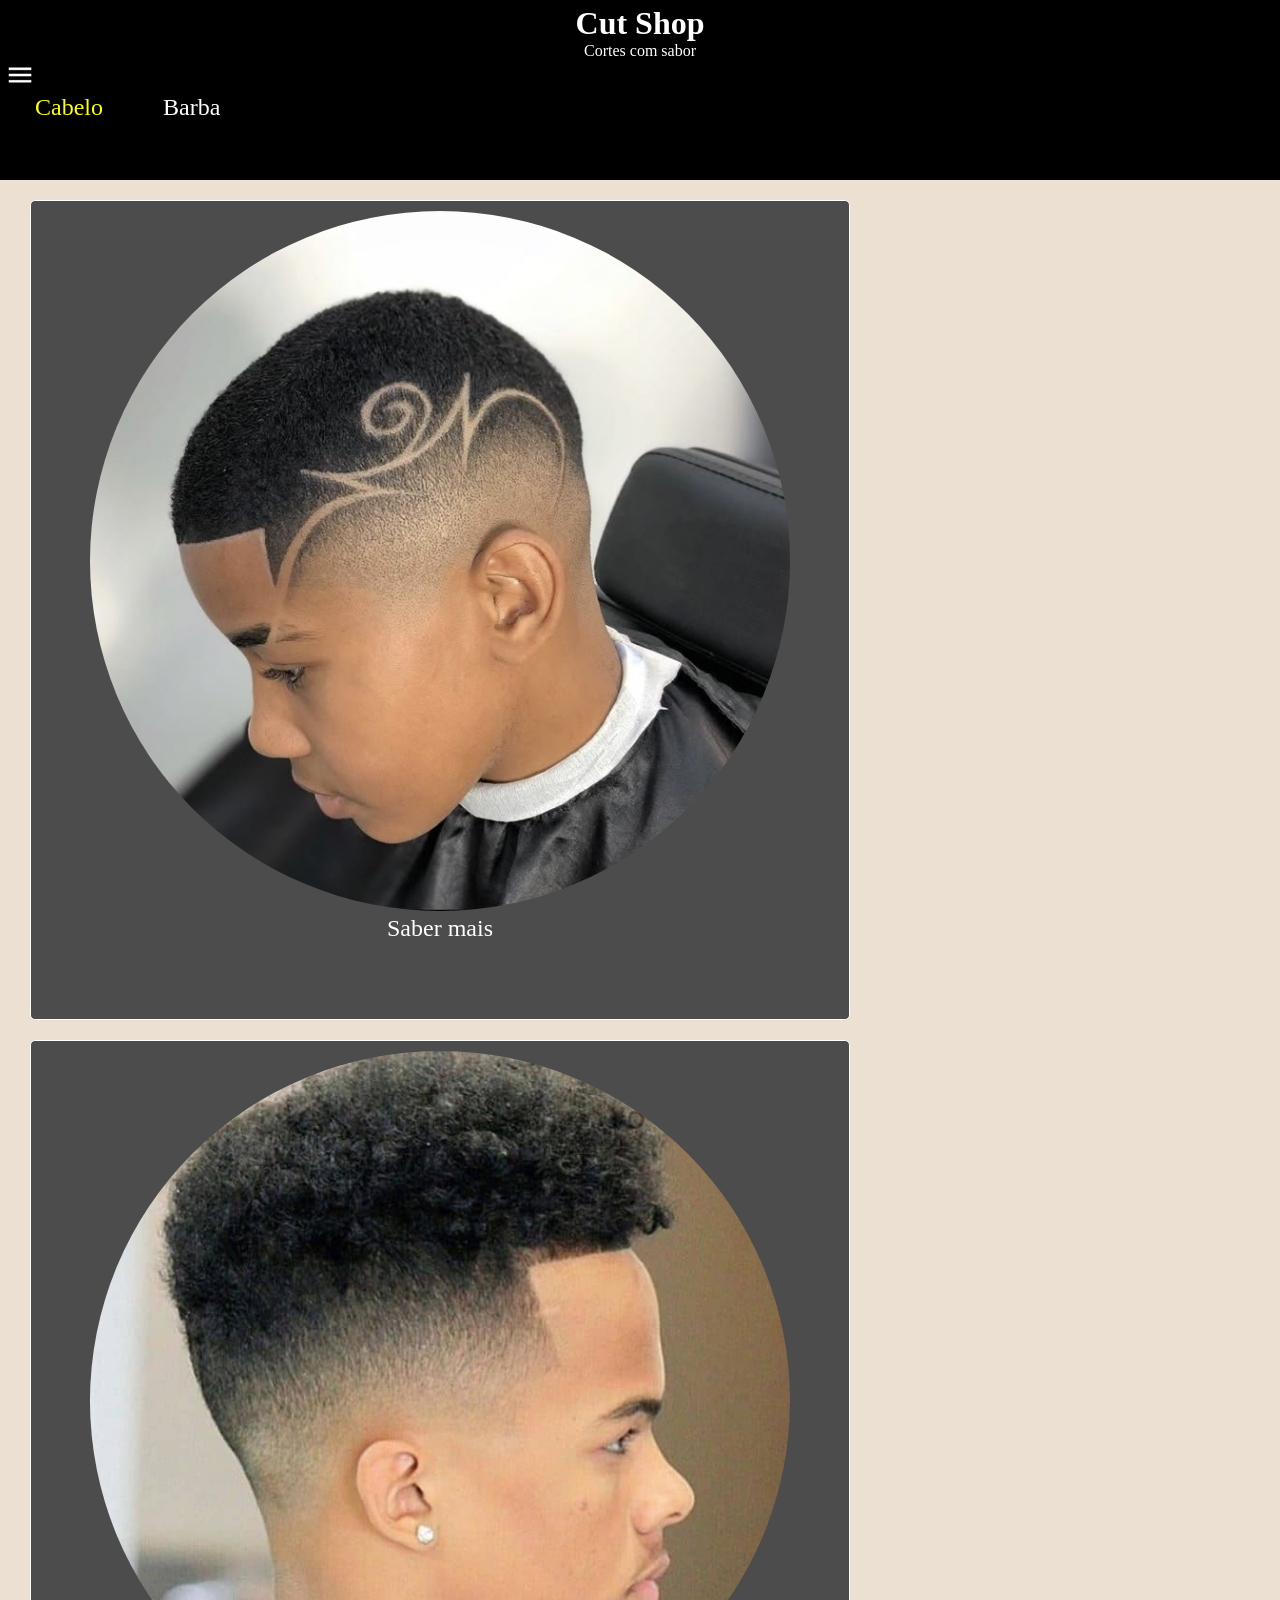
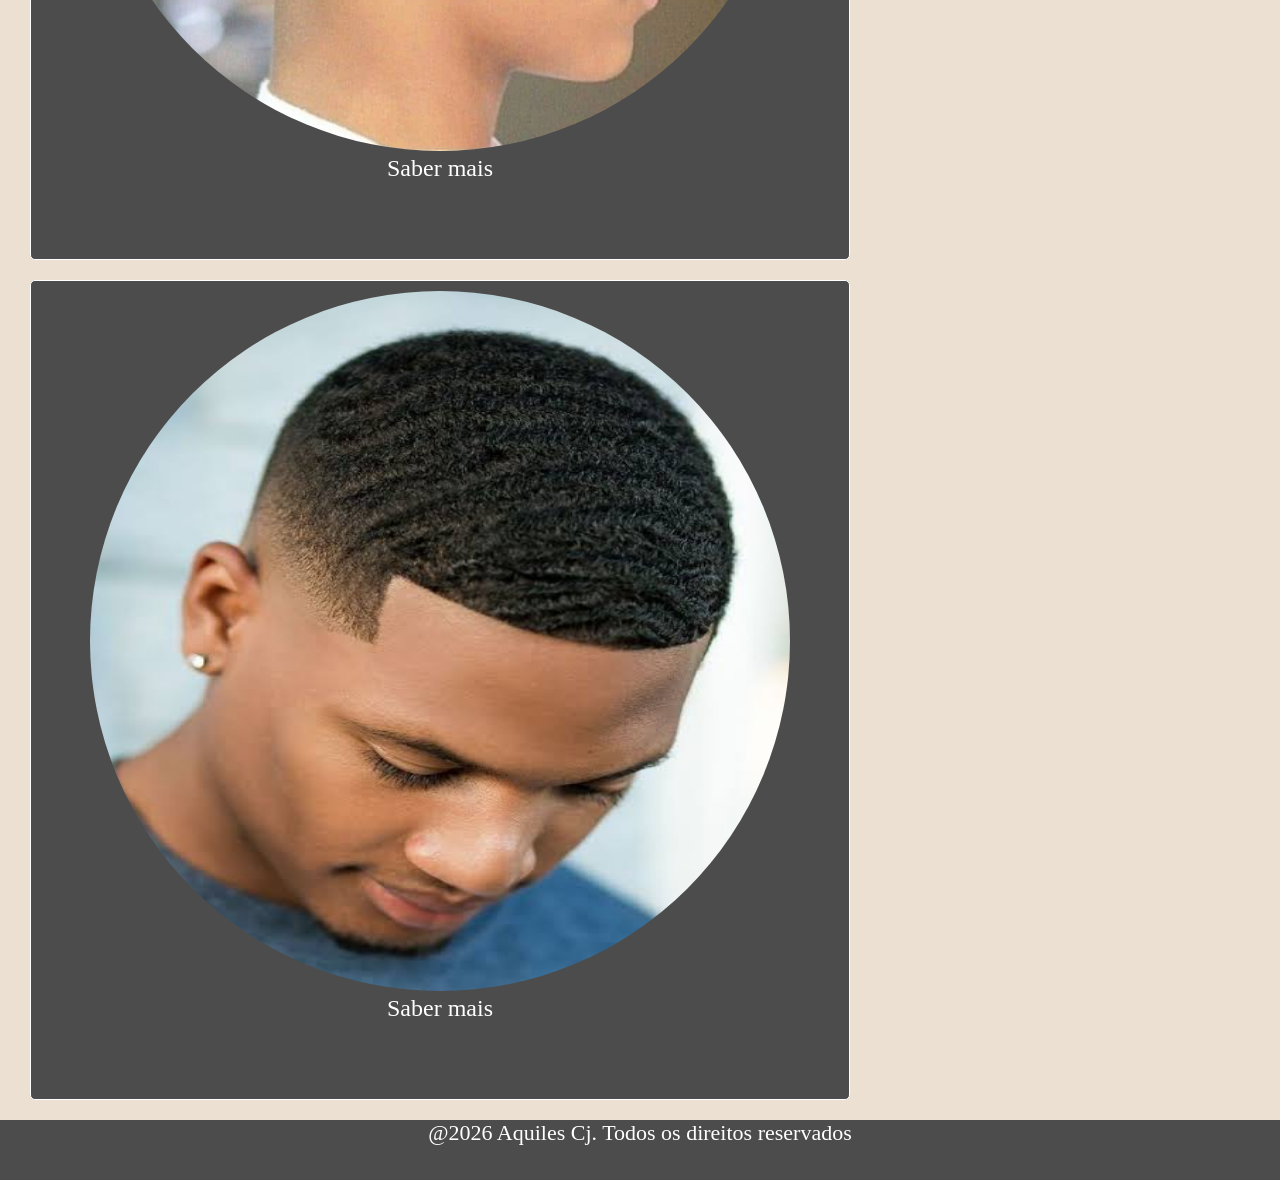
==== index.html @ 4795c383 "2" ====
<!DOCTYPE html>
<html lang="pt-br">
    <head>
        <meta charset="utf_8">
        <meta name="viewport" content="device-width, initial-scale=1.0">
        <title>Cut Shop</title>
        <link rel="stylesheet" href="hml/site.css">
    </head>
    <body>
        <header> 
            <div class="xxx">
                <h1> Cut Shop</h1>
                <p>Cortes com sabor</p>
            </div>
            <div class="xx"> <p class="abatoque"><img src="fotos/menu_24dp_FFFFFF_FILL0_wght400_GRAD0_opsz24.png"></p></div>
            <div class="xitado">
                <div><a href="#" class="x1" style="color: yellow;"> Cabelo</a></div>
                <div><a href="hml/barba.html" target="_self" class="x1"> Barba</a></div>
            </div> 
            <div id="aba" class="aba">
                <div id="abax" class="abax">
                    <button><a href="hml/info.html" target="_self">+ Info</a></button>
                    <button><a href="hml/barbeiro.html" target="self">Barbeiro</a></button>
                </div>
            </div>
        </header>
        <div id="cortes" class="cortes">
            <div id="call" class="call">
                <img src="fotos/1.jpg" alt="1">
                <p><a href="hml/1.html" target="_self">Saber mais</a> </p>
            </div>
            <div id="call" class="call">
                <img src="fotos/2.jpg" alt="2">
                <p><a href="hml/2.html" target="_self">Saber mais</a> </p>
            </div>
            <div id="call" class="call">
                <img src="fotos/3.jpeg" alt="3">
                <p><a href="hml/3.html" target="_self">Saber mais</a> </p>
            </div>
        </div>
    </body>
    <script src="hml/1.js"></script>
    <footer>
        <p>@2026 Aquiles Cj. Todos os direitos reservados</p>
    </footer>
</html>
---- hml/site.css ----
@charset "utf-8";
@media screen and (max-width:600px){
*{
    padding: 0px;
    margin: 0px;
    border: none;
    box-sizing: border-box;
}
body{
    background-color: rgb(235, 224, 210);
}
header{
    height: 140px;
    background-color: black;
    color: white;
    padding: 5px;
}
.header > .xxx{
    text-align: center;
}
body > header a{
    color: white;
    text-decoration: none;
    font-size: 15px;
}
button{
    background-color: gray;
    padding: 8px;
    border-radius: 5px;
}
button a:hover{
    color: rgb(242, 255, 0) !important;
}
.xitado{
    display: flex;
}
header > .xitado  .x1{
    margin: 30px;
    font-size: 15px;
}
.xxx{
    color: rgb(255, 255, 255) !important;
    align-items: center;
    text-align: center;
    justify-content: center;
    justify-items: center;
}
.xx{
    justify-items: right;
}
.xx > .abatoque img{
    height: 18px;
    width: 18px;
}
.aba{
    position: relative;
    right:2222px;
}
.exibir{
    right: 0px !important;
    transition: 0,4s;
}
.center{
    align-items: center;
}
.cortes{
    margin: 10px;
    align-items: center;
    text-align: center;
    justify-content: center;
    justify-items: center;
}
.cortes > .call a{
    font-size: 15px;
    text-decoration: none;
    color: rgb(255, 255, 255);
}
.cortes > .call a:hover{
    background-color: black;
    color: yellow;
    width: 18px;
    height: 18px;
    padding: 5px;
    border-radius: 8px;
}
.call{
    border: 1px solid white;
    border-radius: 5px;
    width: 400px;
    height: 400px;
    margin: 10px;
    padding: 10px;
    justify-content: center;
    align-items: center;
    background-color: rgb(77, 76, 76);
}
.cortes > .call img{
    width: 350px;
    height: 350px;
    border-radius: 100%;

}
footer{
    width: 100%;
    height: 40px;
    background-color: rgb(77, 76, 76);
    color: white;
    text-align: center;
    font-size: 18px;
}
}
@media screen and (min-width:600px) and (max-width:768px){
*{
    padding: 0px;
    margin: 0px;
    border: none;
    box-sizing: border-box;
}
body{
    background-color: rgb(235, 224, 210);
}
header{
    height: 150px;
    background-color: black;
    color: white;
    padding: 5px;
}
.header > .xxx{
    text-align: center;
}
body > header a{
    color: white;
    text-decoration: none;
    font-size: 18px;
}
button{
    background-color: gray;
    padding: 8px;
    border-radius: 5px;
}
button a:hover{
    color: rgb(242, 255, 0) !important;
}
.xitado{
    display: flex;
}
header > .xitado  .x1{
    margin: 30px;
    font-size: 18px;
}
.xxx{
    color: rgb(255, 255, 255) !important;
    align-items: center;
    text-align: center;
    justify-content: center;
    justify-items: center;
}
.xx{
    justify-items: right;
}
.xx > .abatoque img{
    height: 21px;
    width: 21px;
}
.aba{
    position: relative;
    right:2222px;
}
.exibir{
    right: 0px !important;
    transition: 0,4s;
}
.center{
    align-items: center;
}
.cortes{
    margin: 10px;
    align-items: center;
    text-align: center;
    justify-content: center;
    justify-items: center;
}
.cortes > .call a{
    font-size: 18px;
    text-decoration: none;
    color: rgb(255, 255, 255);
}
.cortes > .call a:hover{
    background-color: black;
    color: yellow;
    width: 21px;
    height: 21px;
    padding: 5px;
    border-radius: 8px;
}
.call{
    border: 1px solid white;
    border-radius: 5px;
    width: 450px;
    height: 450px;
    margin: 10px;
    padding: 10px;
    justify-content: center;
    align-items: center;
    background-color: rgb(77, 76, 76);
}
.cortes > .call img{
    width: 400px;
    height: 400px;
    border-radius: 100%;

}
footer{
    width: 100%;
    height: 50px;
    background-color: rgb(77, 76, 76);
    color: white;
    text-align: center;
    font-size: 21px;
}
}
@media screen and (min-width:768px) and (max-width:992px){
*{
    padding: 0px;
    margin: 0px;
    border: none;
    box-sizing: border-box;
}
body{
    background-color: rgb(235, 224, 210);
}
header{
    height: 160px;
    background-color: black;
    color: white;
    padding: 5px;
}
.header > .xxx{
    text-align: center;
}
body > header a{
    color: white;
    text-decoration: none;
    font-size: 22px;
}
button{
    background-color: gray;
    padding: 8px;
    border-radius: 5px;
}
button a:hover{
    color: rgb(242, 255, 0) !important;
}
.xitado{
    display: flex;
}
header > .xitado  .x1{
    margin: 30px;
    font-size: 22px;
}
.xxx{
    color: rgb(255, 255, 255) !important;
    align-items: center;
    text-align: center;
    justify-content: center;
    justify-items: center;
}
.xx{
    justify-items: right;
}
.xx > .abatoque img{
    height: 25px;
    width: 25px;
}
.aba{
    position: relative;
    right:2222px;
}
.exibir{
    right: 0px !important;
    transition: 0,4s;
}
.center{
    align-items: center;
}
.cortes{
    margin: 10px;
    align-items: center;
    text-align: center;
    justify-content: center;
    justify-items: center;
}
.cortes > .call a{
    font-size: 22px;
    text-decoration: none;
    color: rgb(255, 255, 255);
}
.cortes > .call a:hover{
    background-color: black;
    color: yellow;
    width: 25px;
    height: 25px;
    padding: 5px;
    border-radius: 8px;
}
.call{
    border: 1px solid white;
    border-radius: 5px;
    width: 650px;
    height: 650px;
    margin: 10px;
    padding: 10px;
    justify-content: center;
    align-items: center;
    background-color: rgb(77, 76, 76);
}
.cortes > .call img{
    width: 550px;
    height: 550px;
    border-radius: 100%;

}
footer{
    width: 100%;
    height: 60px;
    background-color: rgb(77, 76, 76);
    color: white;
    text-align: center;
    font-size: 25px;
}
}
@media screen and (min-width:992px){
*{
    padding: 0px;
    margin: 0px;
    border: none;
    box-sizing: border-box;
}
body{
    background-color: rgb(235, 224, 210);
}
header{
    height: 180px;
    background-color: black;
    color: white;
    padding: 5px;
}
.header > .xxx{
    text-align: center;
}
body > header a{
    color: white;
    text-decoration: none;
    font-size: 24px;
}
button{
    background-color: gray;
    padding: 10px;
    border-radius: 5px;
}
button a:hover{
    color: rgb(242, 255, 0) !important;
}
.xitado{
    display: flex;
}
header > .xitado  .x1{
    margin: 30px;
    font-size: 24px;
}
.xxx{
    color: rgb(255, 255, 255) !important;
    align-items: center;
    text-align: center;
    justify-content: center;
    justify-items: center;
}
.xx{
    justify-items: right;
}
.xx > .abatoque img{
    height: 30px;
    width: 30px;
}
.aba{
    position: relative;
    right:2222px;
}
.exibir{
    right: 0px !important;
    transition: 0,4s;
}
.center{
    align-items: center;
}
.cortes{
    margin: 10px;
    align-items: center;
    text-align: center;
    justify-content: center;
    justify-items: center;
}
.cortes > .call a{
    font-size: 24px;
    text-decoration: none;
    color: rgb(255, 255, 255);
}
.cortes > .call a:hover{
    background-color: black;
    color: yellow;
    width: 30px;
    height: 30px;
    padding: 5px;
    border-radius: 8px;
}
.call{
    border: 1px solid white;
    border-radius: 5px;
    width: 820px;
    height: 820px;
    margin: 20px;
    padding: 10px;
    justify-content: center;
    align-items: center;
    background-color: rgb(77, 76, 76);
}
.cortes > .call img{
    width: 700px;
    height: 700px;
    border-radius: 100%;

}
footer{
    width: 100%;
    height: 60px;
    background-color: rgb(77, 76, 76);
    color: white;
    text-align: center;
    font-size: 22px;
}
}
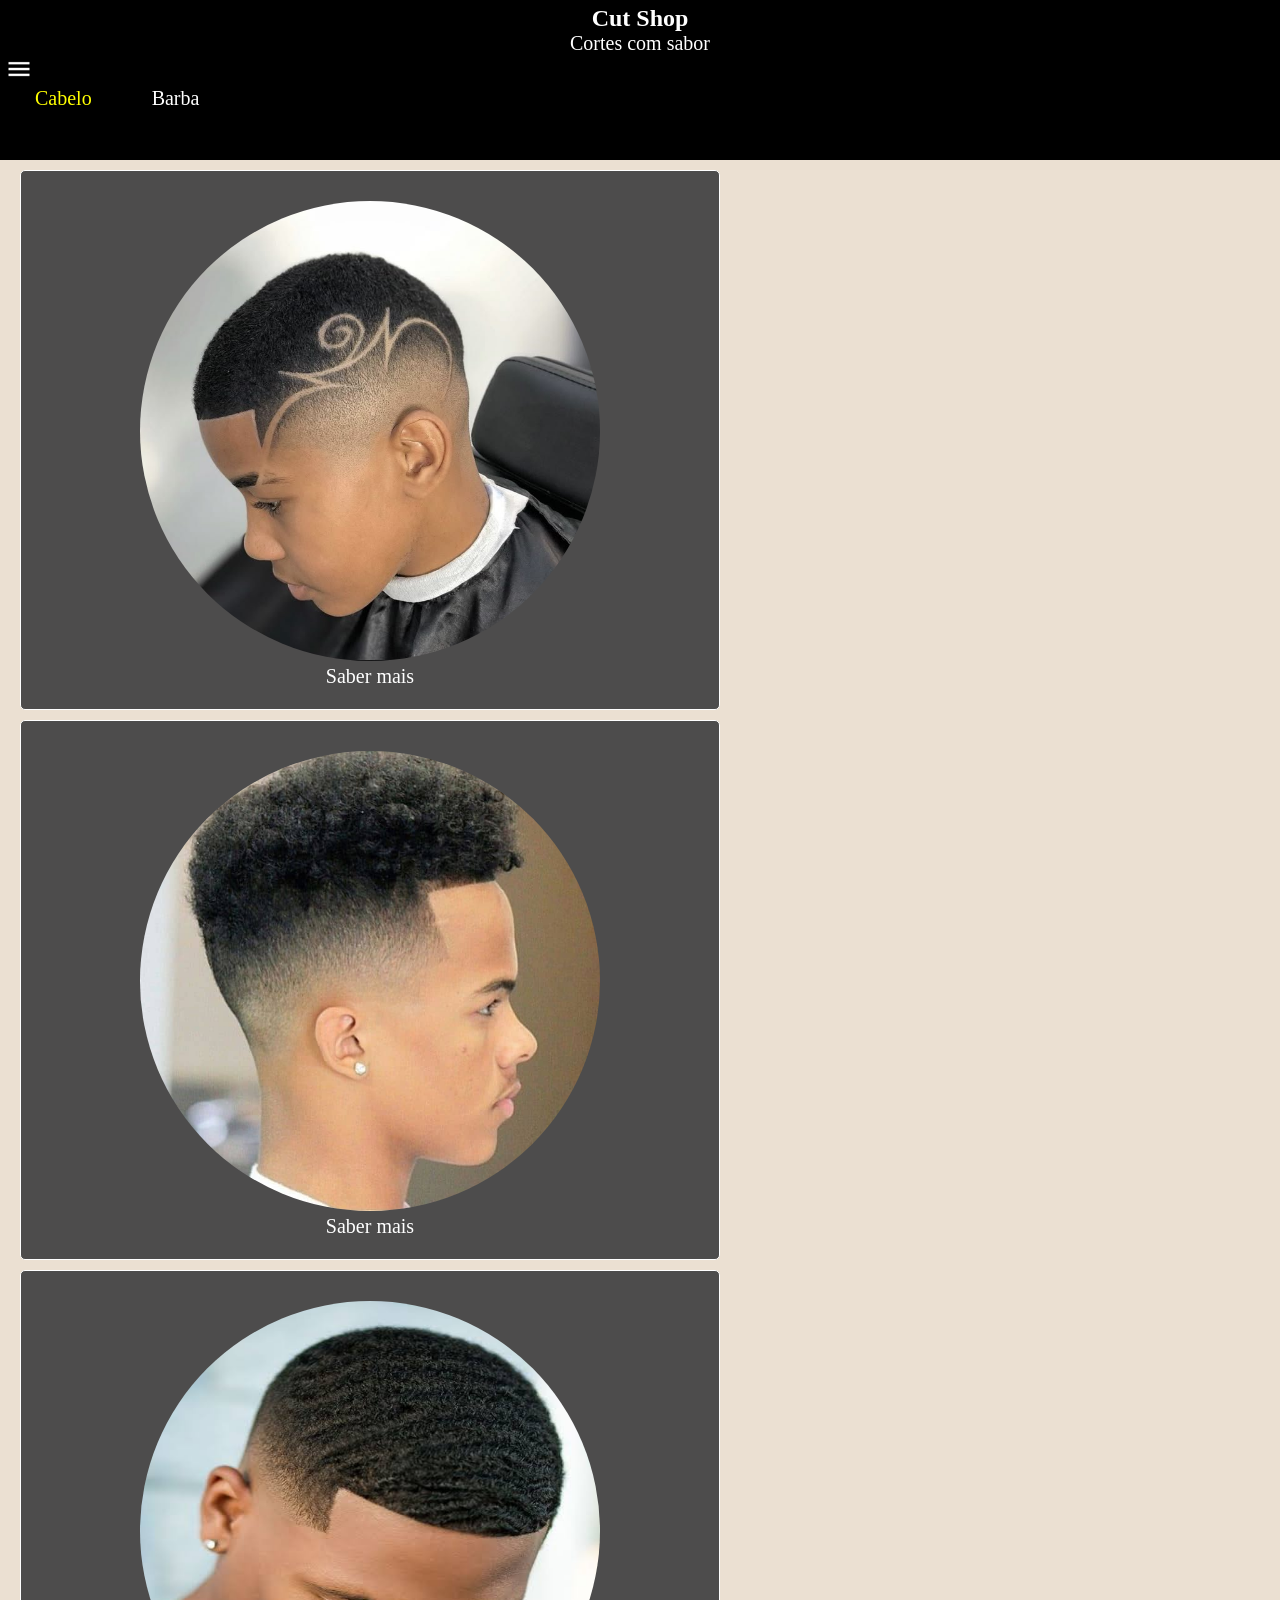
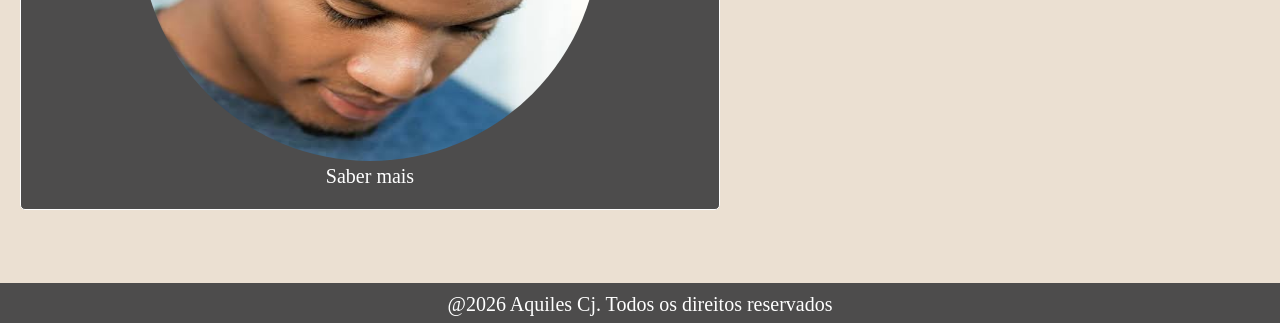
==== commit 5c54b680: "Initial commit" ====
--- a/index.html
+++ b/index.html
@@ -1,16 +1,16 @@
 <!DOCTYPE html>
 <html lang="pt-br">
     <head>
-        <meta charset="utf_8">
-        <meta name="viewport" content="device-width, initial-scale=1.0">
+        <meta charset="UTF-8">
+        <meta name="viewport" content="width=device-width, initial-scale=1.0">
         <title>Cut Shop</title>
         <link rel="stylesheet" href="hml/site.css">
     </head>
     <body>
-        <header> 
+        <header>  
             <div class="xxx">
                 <h1> Cut Shop</h1>
-                <p>Cortes com sabor</p>
+                <p class="info">Cortes com sabor</p>
             </div>
             <div class="xx"> <p class="abatoque"><img src="fotos/menu_24dp_FFFFFF_FILL0_wght400_GRAD0_opsz24.png"></p></div>
             <div class="xitado">
@@ -20,12 +20,12 @@
             <div id="aba" class="aba">
                 <div id="abax" class="abax">
                     <button><a href="hml/info.html" target="_self">+ Info</a></button>
-                    <button><a href="hml/barbeiro.html" target="self">Barbeiro</a></button>
+                    <button><a href="hml/barbeiro.html" target="_self">Barbeiro</a></button>
                 </div>
             </div>
         </header>
         <div id="cortes" class="cortes">
-            <div id="call" class="call">
+            <div id="call"class="call">
                 <img src="fotos/1.jpg" alt="1">
                 <p><a href="hml/1.html" target="_self">Saber mais</a> </p>
             </div>
@@ -43,4 +43,4 @@
     <footer>
         <p>@2026 Aquiles Cj. Todos os direitos reservados</p>
     </footer>
-</html>+</html>
--- a/hml/site.css
+++ b/hml/site.css
@@ -1,5 +1,5 @@
 @charset "utf-8";
-@media screen and (max-width:600px){
+ @media (max-width:450px){
 *{
     padding: 0px;
     margin: 0px;
@@ -10,18 +10,24 @@
     background-color: rgb(235, 224, 210);
 }
 header{
-    height: 140px;
-    background-color: black;
-    color: white;
-    padding: 5px;
+    height: 120px;
+    background-color: black;
+    color: white;
+    padding: 5px;
+}
+header > .xxx h1{
+    font-size: 16px;
 }
 .header > .xxx{
     text-align: center;
 }
+header > .xxx .info{
+    font-size: 15px;
+}
 body > header a{
     color: white;
     text-decoration: none;
-    font-size: 15px;
+    font-size: 14px;
 }
 button{
     background-color: gray;
@@ -36,7 +42,7 @@
 }
 header > .xitado  .x1{
     margin: 30px;
-    font-size: 15px;
+    font-size: 14px;
 }
 .xxx{
     color: rgb(255, 255, 255) !important;
@@ -49,8 +55,8 @@
     justify-items: right;
 }
 .xx > .abatoque img{
-    height: 18px;
-    width: 18px;
+    height: 19px;
+    width: 19px;
 }
 .aba{
     position: relative;
@@ -65,13 +71,14 @@
 }
 .cortes{
     margin: 10px;
+    margin-bottom: 73px;
     align-items: center;
     text-align: center;
     justify-content: center;
     justify-items: center;
 }
 .cortes > .call a{
-    font-size: 15px;
+    font-size: 14px;
     text-decoration: none;
     color: rgb(255, 255, 255);
 }
@@ -86,8 +93,8 @@
 .call{
     border: 1px solid white;
     border-radius: 5px;
-    width: 400px;
-    height: 400px;
+    width: 250px;
+    height: 230px;
     margin: 10px;
     padding: 10px;
     justify-content: center;
@@ -95,8 +102,9 @@
     background-color: rgb(77, 76, 76);
 }
 .cortes > .call img{
-    width: 350px;
-    height: 350px;
+    margin-top: 20px;
+    width: 150px;
+    height: 150px;
     border-radius: 100%;
 
 }
@@ -104,12 +112,132 @@
     width: 100%;
     height: 40px;
     background-color: rgb(77, 76, 76);
-    color: white;
-    text-align: center;
+    padding-top: 10px;
+    color: white;
+    text-align: center;
+    font-size: 14px;
+}
+}
+@media (min-width:480px) and (max-width:700px){
+    *{
+    padding: 0px;
+    margin: 0px;
+    border: none;
+    box-sizing: border-box;
+}
+body{
+    background-color: rgb(235, 224, 210);
+}
+header{
+    height: 130px;
+    background-color: black;
+    color: white;
+    padding: 5px;
+}
+header > .xxx h1{
     font-size: 18px;
 }
-}
-@media screen and (min-width:600px) and (max-width:768px){
+.header > .xxx{
+    text-align: center;
+}
+header > .xxx .info{
+    font-size: 17px;
+}
+body > header a{
+    color: white;
+    text-decoration: none;
+    font-size: 16px;
+}
+button{
+    background-color: gray;
+    padding: 10px;
+    border-radius: 5px;
+}
+button a:hover{
+    color: rgb(242, 255, 0) !important;
+}
+.xitado{
+    display: flex;
+}
+header > .xitado  .x1{
+    margin: 30px;
+    font-size: 16px;
+}
+.xxx{
+    color: rgb(255, 255, 255) !important;
+    align-items: center;
+    text-align: center;
+    justify-content: center;
+    justify-items: center;
+}
+.xx{
+    justify-items: right;
+}
+.xx > .abatoque img{
+    height: 19px;
+    width: 19px;
+}
+.aba{
+    position: relative;
+    right:2222px;
+}
+.exibir{
+    right: 0px !important;
+    transition: 0,4s;
+}
+.center{
+    align-items: center;
+}
+.cortes{
+    margin: 10px;
+    margin-bottom: 73px;
+    align-items: center;
+    text-align: center;
+    justify-content: center;
+    justify-items: center;
+}
+.cortes > .call a{
+    font-size: 16px;
+    text-decoration: none;
+    color: rgb(255, 255, 255);
+}
+.cortes > .call a:hover{
+    background-color: black;
+    color: yellow;
+    width: 18px;
+    height: 18px;
+    padding: 5px;
+    border-radius: 8px;
+}
+.call{
+    border: 1px solid white;
+    border-radius: 5px;
+    width: 370px;
+    height: 340px;
+    margin: 10px;
+    padding: 10px;
+    justify-content: center;
+    align-items: center;
+    background-color: rgb(77, 76, 76);
+}
+.cortes > .call img{
+    margin-top: 20px;
+    width: 260px;
+    height: 260px;
+    border-radius: 100%;
+
+}
+footer{
+    width: 100%;
+    height: 40px;
+    background-color: rgb(77, 76, 76);
+    padding-top: 10px;
+    color: white;
+    text-align: center;
+    font-size: 16px;
+}
+}
+@media (min-width:702px) and (max-width:999px){
 *{
     padding: 0px;
     margin: 0px;
@@ -125,17 +253,23 @@
     color: white;
     padding: 5px;
 }
+header > .xxx h1{
+    font-size: 22px;
+}
 .header > .xxx{
     text-align: center;
 }
+header > .xxx .info{
+    font-size: 19px;
+}
 body > header a{
     color: white;
     text-decoration: none;
-    font-size: 18px;
+    font-size: 19px;
 }
 button{
     background-color: gray;
-    padding: 8px;
+    padding: 10px;
     border-radius: 5px;
 }
 button a:hover{
@@ -146,7 +280,7 @@
 }
 header > .xitado  .x1{
     margin: 30px;
-    font-size: 18px;
+    font-size: 19px;
 }
 .xxx{
     color: rgb(255, 255, 255) !important;
@@ -159,8 +293,8 @@
     justify-items: right;
 }
 .xx > .abatoque img{
-    height: 21px;
-    width: 21px;
+    height: 22px;
+    width: 22px;
 }
 .aba{
     position: relative;
@@ -175,29 +309,30 @@
 }
 .cortes{
     margin: 10px;
+    margin-bottom: 73px;
     align-items: center;
     text-align: center;
     justify-content: center;
     justify-items: center;
 }
 .cortes > .call a{
-    font-size: 18px;
+    font-size: 19px;
     text-decoration: none;
     color: rgb(255, 255, 255);
 }
 .cortes > .call a:hover{
     background-color: black;
     color: yellow;
-    width: 21px;
-    height: 21px;
+    width: 18px;
+    height: 18px;
     padding: 5px;
     border-radius: 8px;
 }
 .call{
     border: 1px solid white;
     border-radius: 5px;
-    width: 450px;
-    height: 450px;
+    width: 550px;
+    height: 440px;
     margin: 10px;
     padding: 10px;
     justify-content: center;
@@ -205,21 +340,23 @@
     background-color: rgb(77, 76, 76);
 }
 .cortes > .call img{
-    width: 400px;
-    height: 400px;
+    margin-top: 20px;
+    width: 360px;
+    height: 360px;
     border-radius: 100%;
 
 }
 footer{
     width: 100%;
-    height: 50px;
-    background-color: rgb(77, 76, 76);
-    color: white;
-    text-align: center;
-    font-size: 21px;
-}
-}
-@media screen and (min-width:768px) and (max-width:992px){
+    height: 40px;
+    background-color: rgb(77, 76, 76);
+    padding-top: 10px;
+    color: white;
+    text-align: center;
+    font-size: 19px;
+}
+}
+@media (min-width:1000px){
 *{
     padding: 0px;
     margin: 0px;
@@ -235,17 +372,23 @@
     color: white;
     padding: 5px;
 }
+header > .xxx h1{
+    font-size: 24px;
+}
 .header > .xxx{
     text-align: center;
 }
+header > .xxx .info{
+    font-size: 20px;
+}
 body > header a{
     color: white;
     text-decoration: none;
-    font-size: 22px;
+    font-size: 20px;
 }
 button{
     background-color: gray;
-    padding: 8px;
+    padding: 9px;
     border-radius: 5px;
 }
 button a:hover{
@@ -256,7 +399,7 @@
 }
 header > .xitado  .x1{
     margin: 30px;
-    font-size: 22px;
+    font-size: 20px;
 }
 .xxx{
     color: rgb(255, 255, 255) !important;
@@ -269,8 +412,8 @@
     justify-items: right;
 }
 .xx > .abatoque img{
-    height: 25px;
-    width: 25px;
+    height: 28px;
+    width: 28px;
 }
 .aba{
     position: relative;
@@ -285,29 +428,30 @@
 }
 .cortes{
     margin: 10px;
+    margin-bottom: 73px;
     align-items: center;
     text-align: center;
     justify-content: center;
     justify-items: center;
 }
 .cortes > .call a{
-    font-size: 22px;
+    font-size: 20px;
     text-decoration: none;
     color: rgb(255, 255, 255);
 }
 .cortes > .call a:hover{
     background-color: black;
     color: yellow;
-    width: 25px;
-    height: 25px;
+    width: 18px;
+    height: 18px;
     padding: 5px;
     border-radius: 8px;
 }
 .call{
     border: 1px solid white;
     border-radius: 5px;
-    width: 650px;
-    height: 650px;
+    width: 700px;
+    height: 540px;
     margin: 10px;
     padding: 10px;
     justify-content: center;
@@ -315,127 +459,19 @@
     background-color: rgb(77, 76, 76);
 }
 .cortes > .call img{
-    width: 550px;
-    height: 550px;
+    margin-top: 20px;
+    width: 460px;
+    height: 460px;
     border-radius: 100%;
 
 }
 footer{
     width: 100%;
-    height: 60px;
-    background-color: rgb(77, 76, 76);
-    color: white;
-    text-align: center;
-    font-size: 25px;
-}
-}
-@media screen and (min-width:992px){
-*{
-    padding: 0px;
-    margin: 0px;
-    border: none;
-    box-sizing: border-box;
-}
-body{
-    background-color: rgb(235, 224, 210);
-}
-header{
-    height: 180px;
-    background-color: black;
-    color: white;
-    padding: 5px;
-}
-.header > .xxx{
-    text-align: center;
-}
-body > header a{
-    color: white;
-    text-decoration: none;
-    font-size: 24px;
-}
-button{
-    background-color: gray;
-    padding: 10px;
-    border-radius: 5px;
-}
-button a:hover{
-    color: rgb(242, 255, 0) !important;
-}
-.xitado{
-    display: flex;
-}
-header > .xitado  .x1{
-    margin: 30px;
-    font-size: 24px;
-}
-.xxx{
-    color: rgb(255, 255, 255) !important;
-    align-items: center;
-    text-align: center;
-    justify-content: center;
-    justify-items: center;
-}
-.xx{
-    justify-items: right;
-}
-.xx > .abatoque img{
-    height: 30px;
-    width: 30px;
-}
-.aba{
-    position: relative;
-    right:2222px;
-}
-.exibir{
-    right: 0px !important;
-    transition: 0,4s;
-}
-.center{
-    align-items: center;
-}
-.cortes{
-    margin: 10px;
-    align-items: center;
-    text-align: center;
-    justify-content: center;
-    justify-items: center;
-}
-.cortes > .call a{
-    font-size: 24px;
-    text-decoration: none;
-    color: rgb(255, 255, 255);
-}
-.cortes > .call a:hover{
-    background-color: black;
-    color: yellow;
-    width: 30px;
-    height: 30px;
-    padding: 5px;
-    border-radius: 8px;
-}
-.call{
-    border: 1px solid white;
-    border-radius: 5px;
-    width: 820px;
-    height: 820px;
-    margin: 20px;
-    padding: 10px;
-    justify-content: center;
-    align-items: center;
-    background-color: rgb(77, 76, 76);
-}
-.cortes > .call img{
-    width: 700px;
-    height: 700px;
-    border-radius: 100%;
-
-}
-footer{
-    width: 100%;
-    height: 60px;
-    background-color: rgb(77, 76, 76);
-    color: white;
-    text-align: center;
-    font-size: 22px;
+    height: 40px;
+    background-color: rgb(77, 76, 76);
+    padding-top: 10px;
+    color: white;
+    text-align: center;
+    font-size: 20px;
 }
 }
